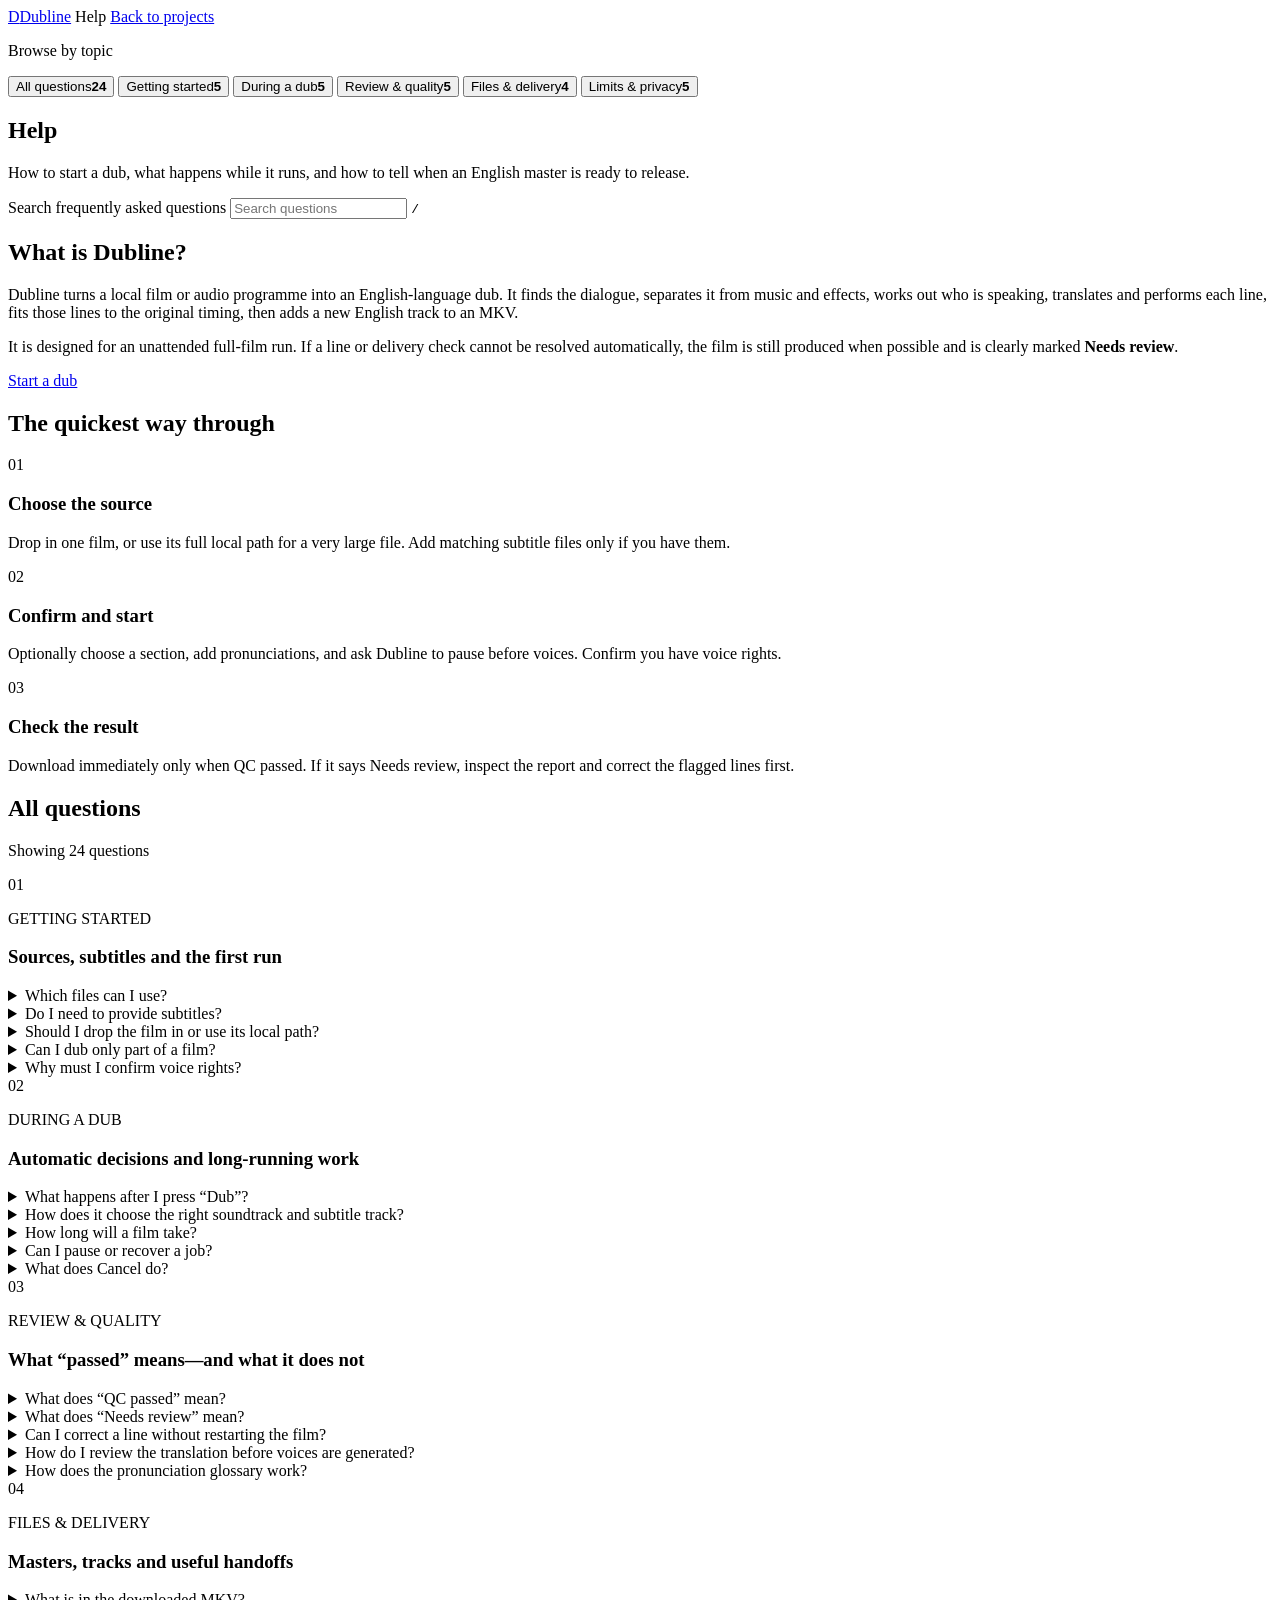
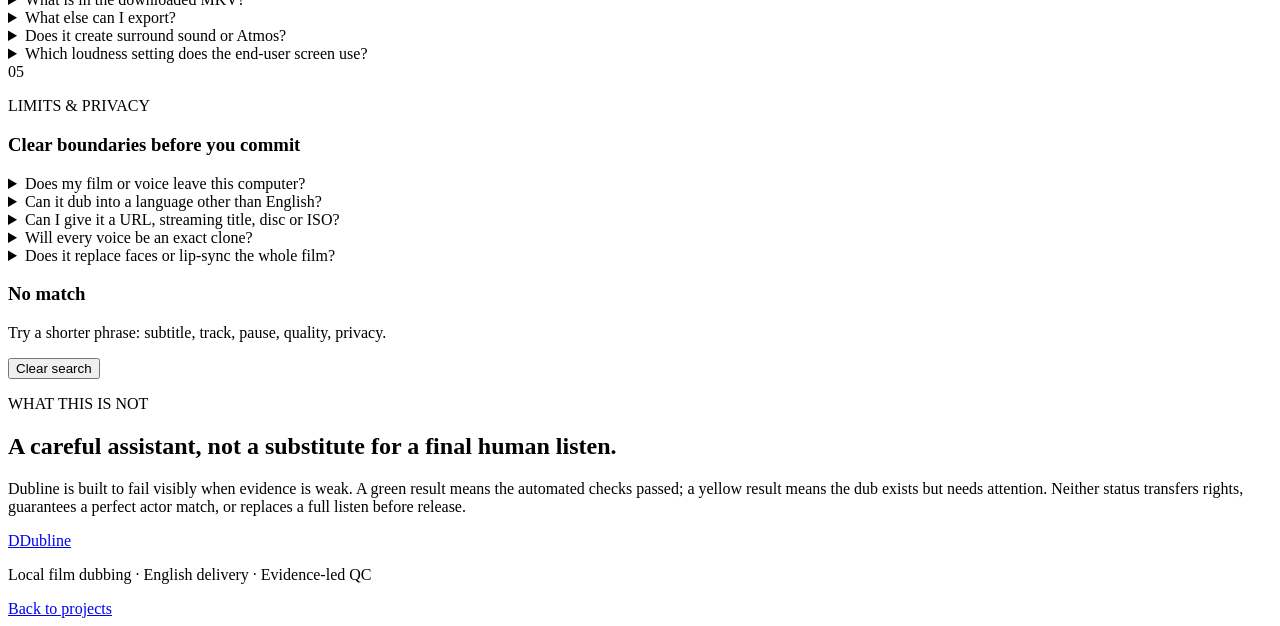
==== web/faq.html @ 30b200c1 "redesign: rebuild the web UI on a real design system The stylesheets declared Manrope, Playfair Disp" ====
<!doctype html>
<html lang="en">
<head>
  <meta charset="UTF-8">
  <meta name="viewport" content="width=device-width,initial-scale=1">
  <meta name="theme-color" content="#0a0a0c">
  <meta name="description" content="Plain-language help for creating, reviewing and delivering an English film dub with Dubline.">
  <title>Help &amp; FAQ · Dubline</title>
  <link rel="stylesheet" href="/static/tokens.css">
  <link rel="stylesheet" href="/static/faq.css">
</head>
<body class="faq-body">
  <div class="faq-shell">
    <header class="topbar faq-topbar">
      <a class="brand" href="/" aria-label="Dubline projects"><span class="brand-mark">D</span><span>Dubline</span></a>
      <span class="help-label">Help</span>
      <a class="return-link" href="/">Back to projects</a>
    </header>

    <aside class="faq-rail" aria-label="FAQ sections">
      <p class="rail-eyebrow">Browse by topic</p>
      <nav id="categoryNav">
        <button class="active" data-category="all"><span>All questions</span><b>24</b></button>
        <button data-category="start"><span>Getting started</span><b>5</b></button>
        <button data-category="process"><span>During a dub</span><b>5</b></button>
        <button data-category="review"><span>Review &amp; quality</span><b>5</b></button>
        <button data-category="delivery"><span>Files &amp; delivery</span><b>4</b></button>
        <button data-category="limits"><span>Limits &amp; privacy</span><b>5</b></button>
      </nav>
    </aside>

    <main class="faq-main">
      <section class="faq-hero">
        <h1>Help</h1>
        <p class="hero-copy">How to start a dub, what happens while it runs, and how to tell when an English master is ready to release.</p>
        <label class="faq-search">
          <span class="sr-only">Search frequently asked questions</span>
          <input class="input" id="faqSearch" type="search" placeholder="Search questions" autocomplete="off">
          <kbd>/</kbd>
        </label>
      </section>

      <section class="answer-first" aria-labelledby="what-is-dubline">
        <div>
          <h2 id="what-is-dubline">What is Dubline?</h2>
          <p>Dubline turns a local film or audio programme into an English-language dub. It finds the dialogue, separates it from music and effects, works out who is speaking, translates and performs each line, fits those lines to the original timing, then adds a new English track to an MKV.</p>
          <p>It is designed for an unattended full-film run. If a line or delivery check cannot be resolved automatically, the film is still produced when possible and is clearly marked <strong>Needs review</strong>.</p>
        </div>
        <a class="btn-primary" href="/">Start a dub</a>
      </section>

      <section class="quick-start" aria-labelledby="quick-start-title">
        <div class="section-heading">
          <h2 id="quick-start-title">The quickest way through</h2>
        </div>
        <div class="quick-grid">
          <article><span>01</span><h3>Choose the source</h3><p>Drop in one film, or use its full local path for a very large file. Add matching subtitle files only if you have them.</p></article>
          <article><span>02</span><h3>Confirm and start</h3><p>Optionally choose a section, add pronunciations, and ask Dubline to pause before voices. Confirm you have voice rights.</p></article>
          <article><span>03</span><h3>Check the result</h3><p>Download immediately only when QC passed. If it says Needs review, inspect the report and correct the flagged lines first.</p></article>
        </div>
      </section>

      <section class="faq-list-section" aria-labelledby="questions-title">
        <div class="section-heading question-heading">
          <div><h2 id="questions-title">All questions</h2></div>
          <p id="resultCount" aria-live="polite">Showing 24 questions</p>
        </div>

        <div class="faq-results" id="faqResults">
          <section class="faq-group" data-group="start">
            <header><span>01</span><div><p>GETTING STARTED</p><h3>Sources, subtitles and the first run</h3></div></header>
            <details class="faq-item" id="supported-files" data-search="supported file format container video audio mkv mp4 mov avi webm mxf vob wav flac mp3">
              <summary><span>Which files can I use?</span><i></i></summary>
              <div><p>You can use common consumer and professional video containers, including MKV, MP4, MOV, AVI, WebM, MPEG, WMV, MXF, VOB, MTS/M2TS and 3GP. Audio-only programmes can be WAV, FLAC, MP3, M4A, AAC, OGG, Opus, WMA or AIFF.</p><p>Dubline needs a readable audio programme. It can process an entire source or a precise start/end section.</p></div>
            </details>
            <details class="faq-item" id="add-subtitles" data-search="subtitle sidecar srt ass ssa vtt sub idx embedded bitmap asr">
              <summary><span>Do I need to provide subtitles?</span><i></i></summary>
              <div><p>No. Dubline checks usable sidecar and embedded subtitles, then falls back to speech recognition when needed. Supported sidecars are SRT, ASS, SSA, VTT and VobSub SUB/IDX pairs.</p><p>For one uploaded film, add the subtitle in the same drop. For several films, give each sidecar the same base filename as its film. When you use a local path, Dubline also checks for same-name sidecars beside the source.</p></div>
            </details>
            <details class="faq-item" id="large-files" data-search="large huge file local path copy upload disk space ssd workdir">
              <summary><span>Should I drop the film in or use its local path?</span><i></i></summary>
              <div><p>Both start the same dubbing process. Drag-and-drop makes a restart-safe copy in the job workspace. For a feature film or a large master, the local-path option avoids that second source copy and is usually the better choice.</p><p>Intermediate stems and takes still require substantial working space. If space is tight, the operator can place the Dubline work folder on a larger SSD.</p></div>
            </details>
            <details class="faq-item" id="film-section" data-search="clip section range start end full film test sample timestamp character scan">
              <summary><span>Can I dub only part of a film?</span><i></i></summary>
              <div><p>Yes. Enter the section start, end, or both as <strong>MM:SS</strong> or <strong>HH:MM:SS</strong>. Leave both blank for the complete film. This is useful for a test scene.</p><p>Even for a section, Dubline can scan the original complete film for recurring-character evidence. That wider context helps it distinguish voices more reliably.</p></div>
            </details>
            <details class="faq-item" id="rights" data-search="rights permission consent voice clone copyright commercial licence license">
              <summary><span>Why must I confirm voice rights?</span><i></i></summary>
              <div><p>Dubline recreates voice characteristics from the source. You must have the necessary rights and permission to dub the media and reproduce those voices before a job can start.</p><p>That confirmation does not grant rights or replace legal advice. Commercial users should also review the licences for the source media and the bundled speech models.</p></div>
            </details>
          </section>

          <section class="faq-group" data-group="process">
            <header><span>02</span><div><p>DURING A DUB</p><h3>Automatic decisions and long-running work</h3></div></header>
            <details class="faq-item" id="what-happens" data-search="process pipeline understand separate translate voice mix qc automatic stages">
              <summary><span>What happens after I press “Dub”?</span><i></i></summary>
              <div><p>Dubline inspects the media, chooses dialogue evidence, separates speech from music and effects, maps speakers and timing, translates scene by scene, generates and fits English performances, rebuilds the mix, adds the English track, and checks the delivered file.</p><p>The progress view groups that work into Inspect, Separate, Understand, Voice, Timeline and Video.</p></div>
            </details>
            <details class="faq-item" id="track-choice" data-search="audio soundtrack track commentary description director subtitle forced automatic choose programme">
              <summary><span>How does it choose the right soundtrack and subtitle track?</span><i></i></summary>
              <div><p>It favours full programme tracks and avoids labels such as commentary, audio description, director, isolated score, music-only and karaoke. It also avoids forced/signs-only or commentary subtitles when a full dialogue track is available.</p><p>If more than one track is genuinely plausible, the job pauses and asks you to choose. Pick the full dialogue programme—not a commentary or accessibility mix.</p></div>
            </details>
            <details class="faq-item" id="how-long" data-search="time duration eta speed long wait gpu processing estimate overnight">
              <summary><span>How long will a film take?</span><i></i></summary>
              <div><p>There is no dependable universal multiple of the film runtime: scene complexity, line count, retries, source quality and this PC’s GPU all matter. The first completed film establishes a local baseline; later jobs show an estimate based on completed work on this machine.</p><p>Only one GPU-heavy job runs at a time, so additional films wait in the queue.</p></div>
            </details>
            <details class="faq-item" id="pause-resume" data-search="pause resume retry checkpoint restart crash close stop continue queued">
              <summary><span>Can I pause or recover a job?</span><i></i></summary>
              <div><p>Yes. Pause asks the active stage to stop at a safe checkpoint; Resume continues from committed work. If processing stops with an error, use <strong>Retry from checkpoint</strong>. Dubline keeps cue sheets, references, completed takes and reusable stems so a restart does not intentionally begin from zero.</p><p>A queued job pauses immediately. An active model may need a short moment to reach its next safe control point.</p></div>
            </details>
            <details class="faq-item" id="cancel" data-search="cancel delete remove project intermediate files storage">
              <summary><span>What does Cancel do?</span><i></i></summary>
              <div><p>Cancel stops future processing and safely terminates active work. Intermediate files remain in the project workspace so the state is not silently destroyed. Removing a project and its workspace is a separate operation; the current end-user screen does not expose a delete button.</p></div>
            </details>
          </section>

          <section class="faq-group" data-group="review">
            <header><span>03</span><div><p>REVIEW &amp; QUALITY</p><h3>What “passed” means—and what it does not</h3></div></header>
            <details class="faq-item" id="qc-passed" data-search="qc passed complete quality checks green release automatic">
              <summary><span>What does “QC passed” mean?</span><i></i></summary>
              <div><p>It means every automatic line check and delivery check produced acceptable evidence: dialogue wording, speaker similarity, timing, performance measures, clipping, leakage, loudness, stream preservation and final-file structure.</p><p>It is a strong technical gate, not a promise of creative perfection. For a public or commercial release, a human should still watch and listen to the programme.</p></div>
            </details>
            <details class="faq-item" id="needs-review" data-search="needs review flagged warning output produced release unresolved evidence issue">
              <summary><span>What does “Needs review” mean?</span><i></i></summary>
              <div><p>Dubline produced a playable dub, but one or more lines or delivery checks remain unresolved. Open the QC report and use the stated reasons rather than treating the warning as a generic failure.</p><p>Common causes include uncertain words or speakers, a translation concern, a timing/performance mismatch, overlapping voices, dialogue leakage, or a final loudness/stream-preservation problem.</p></div>
            </details>
            <details class="faq-item" id="edit-lines" data-search="edit fix regenerate line transcript translation timing speaker name split merge approval review">
              <summary><span>Can I correct a line without restarting the film?</span><i></i></summary>
              <div><p>Yes. A flagged line can be corrected and regenerated on its own. You can revise the source transcript, English line, character name and timing. In the pre-voice approval pause, you can also split or merge cues before continuing.</p><p>Changing a character name renames that recognised voice across the project. Edited audio and downstream mix/QC files are rebuilt so an old take cannot slip back into delivery.</p></div>
            </details>
            <details class="faq-item" id="approval-workflow" data-search="approval pause before voices transcript translation review pronunciation glossary">
              <summary><span>How do I review the translation before voices are generated?</span><i></i></summary>
              <div><p>Open <strong>Review and pronunciation controls</strong> before starting and select the option to pause for review. Dubline completes dialogue analysis and translation, then waits before the lengthy voice stage. Edit the timeline as needed and choose <strong>Continue to voices</strong>.</p></div>
            </details>
            <details class="faq-item" id="pronunciation" data-search="pronounce pronunciation glossary names acronym spelling spoken text">
              <summary><span>How does the pronunciation glossary work?</span><i></i></summary>
              <div><p>Add one replacement per line in the form <strong>term = spoken form</strong>, for example <strong>Sato = Sah-toh</strong>. The right-hand text is sent to speech generation while the English subtitle wording remains unchanged.</p><p>Use it for names, acronyms and unusual terms. It is a literal project-wide replacement, so choose entries that will not accidentally match ordinary words.</p></div>
            </details>
          </section>

          <section class="faq-group" data-group="delivery">
            <header><span>04</span><div><p>FILES &amp; DELIVERY</p><h3>Masters, tracks and useful handoffs</h3></div></header>
            <details class="faq-item" id="main-output" data-search="output mkv download english track original video streams chapters metadata flac default">
              <summary><span>What is in the downloaded MKV?</span><i></i></summary>
              <div><p>The MKV keeps the original picture, original streams, chapters and container metadata, then adds an English-labelled FLAC delivery track. The new dub is non-default, so the source’s existing default-track choices are not silently changed.</p><p>FLAC describes the delivery codec. It does not mean AI-generated speech is mathematically identical to a studio recording or free of synthesis artefacts.</p></div>
            </details>
            <details class="faq-item" id="extra-exports" data-search="exports srt csv edl zip clips stems mix dialogue flac qc report">
              <summary><span>What else can I export?</span><i></i></summary>
              <div><p>Completed projects expose an English SRT, cue CSV, 24 fps CMX-style EDL, a ZIP of per-line audio, the English mix FLAC and the dialogue-only FLAC. The workspace also retains per-character stems and detailed cue state for production handoff.</p></div>
            </details>
            <details class="faq-item" id="surround-atmos" data-search="stereo 5.1 7.1 surround atmos multichannel m&e dme bed objects">
              <summary><span>Does it create surround sound or Atmos?</span><i></i></summary>
              <div><p>With a genuine supplied M&amp;E/DME bed, Dubline can preserve or build a stereo, 5.1 or 7.1 English bed as the source allows. Without one, the generated English delivery is explicitly stereo.</p><p>It preserves original Atmos and other multichannel source tracks, but it does not author or reconstruct Atmos objects.</p></div>
            </details>
            <details class="faq-item" id="mastering" data-search="mastering loudness cinema lufs true peak broadcast web fixed setting">
              <summary><span>Which loudness setting does the end-user screen use?</span><i></i></summary>
              <div><p>The simple start screen is fixed to the cinema delivery policy: dialogue-gated −27 LUFS with a −2 dBTP true-peak ceiling. Other mastering policies exist in the underlying production API, but they are not selectable on this end-user start screen.</p></div>
            </details>
          </section>

          <section class="faq-group" data-group="limits">
            <header><span>05</span><div><p>LIMITS &amp; PRIVACY</p><h3>Clear boundaries before you commit</h3></div></header>
            <details class="faq-item" id="privacy" data-search="privacy private local offline cloud upload internet hosted data film voice machine">
              <summary><span>Does my film or voice leave this computer?</span><i></i></summary>
              <div><p>No hosted inference service is used. After the one-time setup has downloaded the software and models, analysis, translation, speech generation, mixing and QC run locally.</p><p>Project files remain in Dubline’s local work folder until they are removed. Setup itself needs internet access for downloads, and the optional pyannote model requires its publisher’s agreement and access token.</p></div>
            </details>
            <details class="faq-item" id="languages" data-search="language english output translate target foreign source unsupported">
              <summary><span>Can it dub into a language other than English?</span><i></i></summary>
              <div><p>Not from this end-user interface. It automatically detects the source language and produces English dialogue. The underlying components understand several languages, but this product flow, labels, quality policy and deliverable are fixed to English.</p></div>
            </details>
            <details class="faq-item" id="streaming-disc" data-search="url youtube netflix streaming drm network disc dvd bluray blu-ray iso decrypt remote">
              <summary><span>Can I give it a URL, streaming title, disc or ISO?</span><i></i></summary>
              <div><p>No. Dubline accepts local files that FFmpeg can read. It does not download network URLs, bypass streaming or DRM protections, decrypt DVD/Blu-ray discs, or author an ISO. Prepare a lawful, readable local media file first.</p></div>
            </details>
            <details class="faq-item" id="voice-match" data-search="voice clone identical biometric guarantee actor identity speaker overlap crowd singing laughter">
              <summary><span>Will every voice be an exact clone?</span><i></i></summary>
              <div><p>No. Voice matching is confidence-scored synthesis, not a guarantee of biometric identity. Clean recurring speakers get the strongest reference evidence; short, masked, off-screen or uncertain voices may be less exact and are flagged when evidence is weak.</p><p>Laughter, crying, breaths, screams, grunts, singing and crowd walla are generally retained from the source performance rather than recreated as English speech.</p></div>
            </details>
            <details class="faq-item" id="lip-sync" data-search="lip sync lipsync face replacement musetalk mouth hdr dolby vision profile group shot">
              <summary><span>Does it replace faces or lip-sync the whole film?</span><i></i></summary>
              <div><p>No. Normal synchronization is audio-side timing. Optional MuseTalk finishing is disabled by default and, when an operator enables it, is limited to a few clear single-face shots with strong speaker evidence and a remaining visible sync problem.</p><p>It deliberately refuses risky material such as HDR/Dolby Vision, 10/12-bit or multi-video-stream sources, and skips group shots, distant faces and unreliable profiles. It is not full-film generative face replacement.</p></div>
            </details>
          </section>

          <div class="empty-state hidden" id="emptyState">
            <h3>No match</h3><p>Try a shorter phrase: subtitle, track, pause, quality, privacy.</p><button type="button" id="clearSearch" class="btn-secondary">Clear search</button>
          </div>
        </div>
      </section>

      <section class="boundary-card" aria-labelledby="boundary-title">
        <div><p class="eyebrow">WHAT THIS IS NOT</p><h2 id="boundary-title">A careful assistant, not a substitute for a final human listen.</h2></div>
        <p>Dubline is built to fail visibly when evidence is weak. A green result means the automated checks passed; a yellow result means the dub exists but needs attention. Neither status transfers rights, guarantees a perfect actor match, or replaces a full listen before release.</p>
      </section>
    </main>

    <footer class="faq-footer">
      <a class="brand" href="/"><span class="brand-mark">D</span><span>Dubline</span></a>
      <p>Local film dubbing · English delivery · Evidence-led QC</p>
      <a href="/">Back to projects</a>
    </footer>
  </div>
  <script src="/static/faq.js"></script>
</body>
</html>
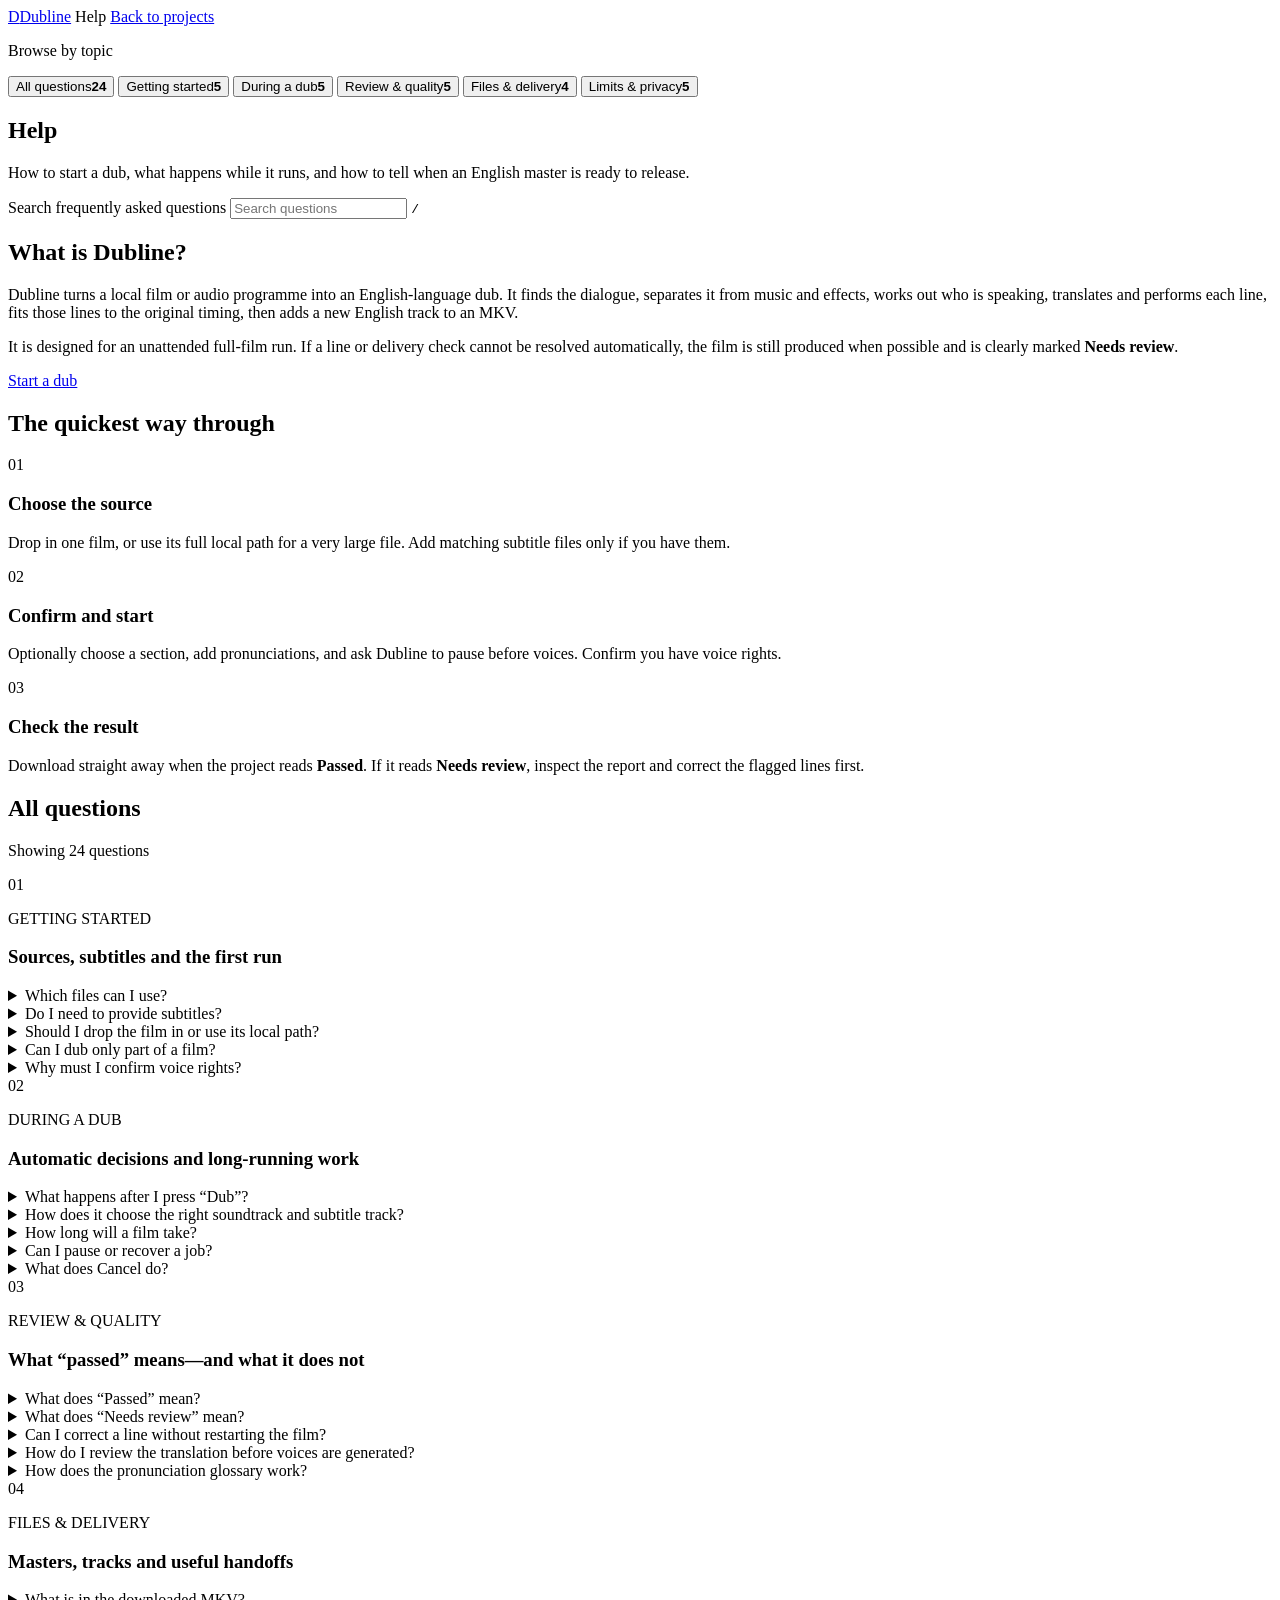
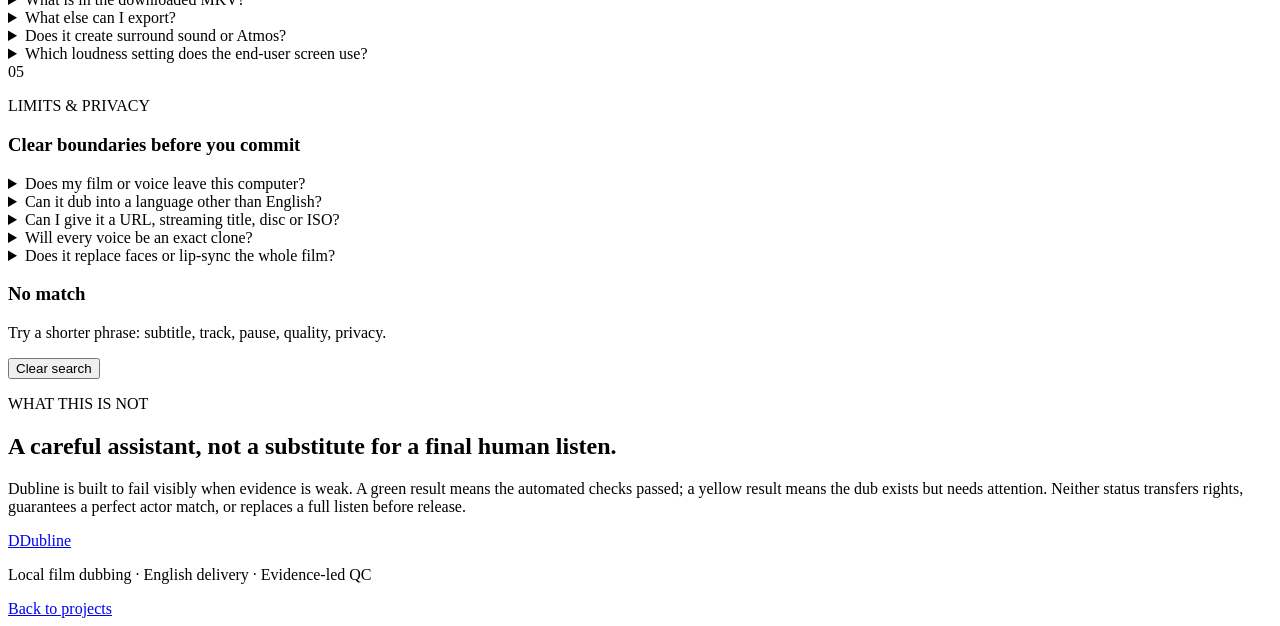
==== commit c60fd297: "feat: default to the English dub, and ship catalogue access with the app Delivery -------- The muxer" ====
--- a/web/faq.html
+++ b/web/faq.html
@@ -56,7 +56,7 @@
         <div class="quick-grid">
           <article><span>01</span><h3>Choose the source</h3><p>Drop in one film, or use its full local path for a very large file. Add matching subtitle files only if you have them.</p></article>
           <article><span>02</span><h3>Confirm and start</h3><p>Optionally choose a section, add pronunciations, and ask Dubline to pause before voices. Confirm you have voice rights.</p></article>
-          <article><span>03</span><h3>Check the result</h3><p>Download immediately only when QC passed. If it says Needs review, inspect the report and correct the flagged lines first.</p></article>
+          <article><span>03</span><h3>Check the result</h3><p>Download straight away when the project reads <strong>Passed</strong>. If it reads <strong>Needs review</strong>, inspect the report and correct the flagged lines first.</p></article>
         </div>
       </section>
 
@@ -83,7 +83,7 @@
             </details>
             <details class="faq-item" id="film-section" data-search="clip section range start end full film test sample timestamp character scan">
               <summary><span>Can I dub only part of a film?</span><i></i></summary>
-              <div><p>Yes. Enter the section start, end, or both as <strong>MM:SS</strong> or <strong>HH:MM:SS</strong>. Leave both blank for the complete film. This is useful for a test scene.</p><p>Even for a section, Dubline can scan the original complete film for recurring-character evidence. That wider context helps it distinguish voices more reliably.</p></div>
+              <div><p>Yes. Enter the section start, end, or both as <strong>MM:SS</strong> or <strong>HH:MM:SS</strong>. Leave both blank for the whole film. This is useful for a test scene.</p><p>Even for a section, Dubline can scan the whole original film for recurring-character evidence. That wider context helps it distinguish voices more reliably.</p></div>
             </details>
             <details class="faq-item" id="rights" data-search="rights permission consent voice clone copyright commercial licence license">
               <summary><span>Why must I confirm voice rights?</span><i></i></summary>
@@ -107,7 +107,7 @@
             </details>
             <details class="faq-item" id="pause-resume" data-search="pause resume retry checkpoint restart crash close stop continue queued">
               <summary><span>Can I pause or recover a job?</span><i></i></summary>
-              <div><p>Yes. Pause asks the active stage to stop at a safe checkpoint; Resume continues from committed work. If processing stops with an error, use <strong>Retry from checkpoint</strong>. Dubline keeps cue sheets, references, completed takes and reusable stems so a restart does not intentionally begin from zero.</p><p>A queued job pauses immediately. An active model may need a short moment to reach its next safe control point.</p></div>
+              <div><p>Yes. Pause asks the active stage to stop at a safe checkpoint; Resume continues from committed work. If processing stops with an error, use <strong>Resume from checkpoint</strong>. Dubline keeps cue sheets, references, completed takes and reusable stems so a restart does not intentionally begin from zero.</p><p>A queued job pauses immediately. An active model may need a short moment to reach its next safe control point.</p></div>
             </details>
             <details class="faq-item" id="cancel" data-search="cancel delete remove project intermediate files storage">
               <summary><span>What does Cancel do?</span><i></i></summary>
@@ -118,7 +118,7 @@
           <section class="faq-group" data-group="review">
             <header><span>03</span><div><p>REVIEW &amp; QUALITY</p><h3>What “passed” means—and what it does not</h3></div></header>
             <details class="faq-item" id="qc-passed" data-search="qc passed complete quality checks green release automatic">
-              <summary><span>What does “QC passed” mean?</span><i></i></summary>
+              <summary><span>What does “Passed” mean?</span><i></i></summary>
               <div><p>It means every automatic line check and delivery check produced acceptable evidence: dialogue wording, speaker similarity, timing, performance measures, clipping, leakage, loudness, stream preservation and final-file structure.</p><p>It is a strong technical gate, not a promise of creative perfection. For a public or commercial release, a human should still watch and listen to the programme.</p></div>
             </details>
             <details class="faq-item" id="needs-review" data-search="needs review flagged warning output produced release unresolved evidence issue">
@@ -131,7 +131,7 @@
             </details>
             <details class="faq-item" id="approval-workflow" data-search="approval pause before voices transcript translation review pronunciation glossary">
               <summary><span>How do I review the translation before voices are generated?</span><i></i></summary>
-              <div><p>Open <strong>Review and pronunciation controls</strong> before starting and select the option to pause for review. Dubline completes dialogue analysis and translation, then waits before the lengthy voice stage. Edit the timeline as needed and choose <strong>Continue to voices</strong>.</p></div>
+              <div><p>Before starting, tick <strong>Hold before voicing</strong> in the Review row. Dubline completes dialogue analysis and translation, then waits before the lengthy voice stage. Correct any line, then choose <strong>Continue to voicing</strong>.</p></div>
             </details>
             <details class="faq-item" id="pronunciation" data-search="pronounce pronunciation glossary names acronym spelling spoken text">
               <summary><span>How does the pronunciation glossary work?</span><i></i></summary>
